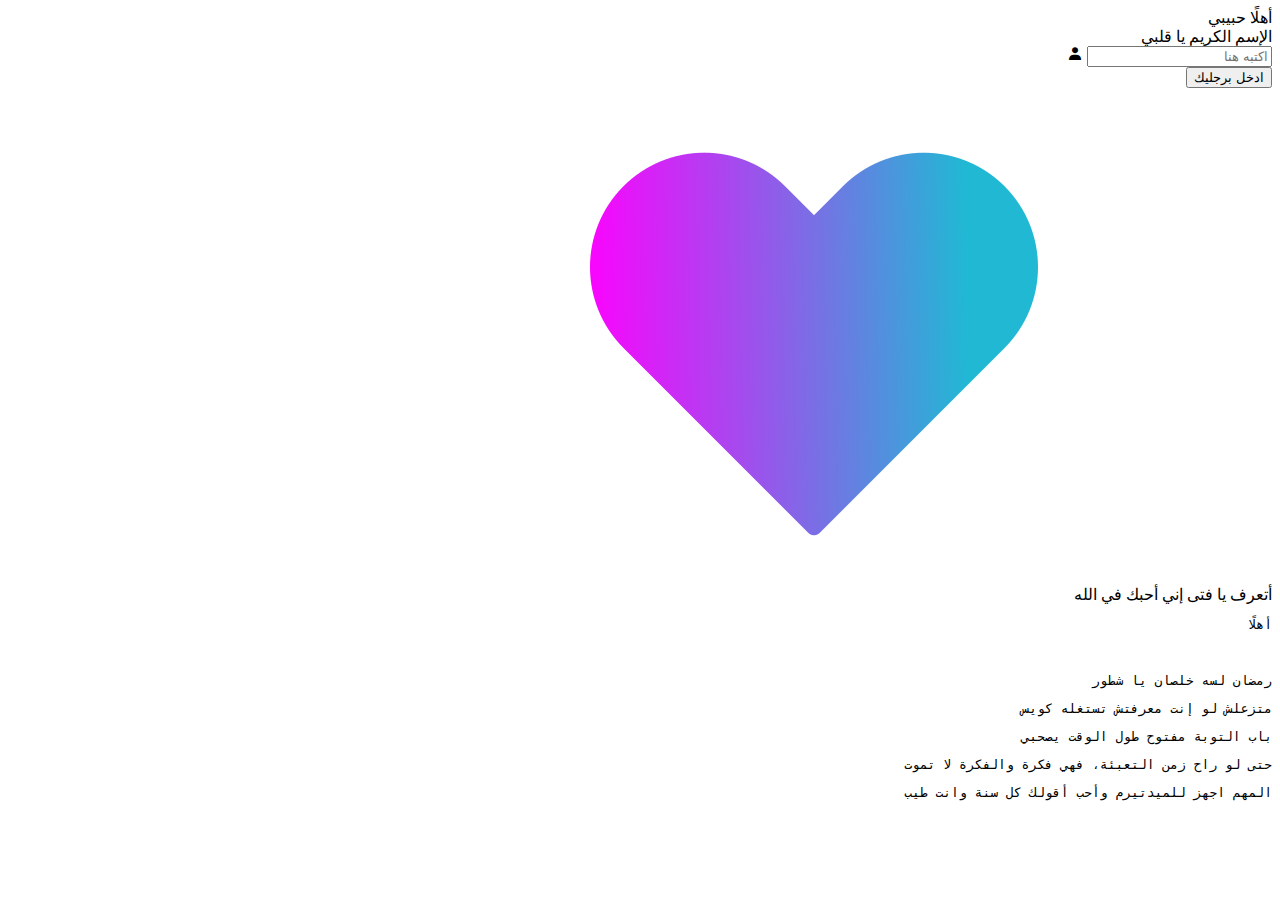
==== index.html @ 039098e2 "Add files via upload" ====
<!DOCTYPE html>
<html lang="ar" dir="rtl">
<head>
    <meta charset="UTF-8">
    <meta name="viewport" content="width=device-width, initial-scale=1.0">
    <link rel="website icon" href="cat.jpg">
    <link rel="stylesheet" href="C:\Users\DELL\Desktop\CS\style.css">
    <link rel="sctriptsheet" href="C:\Users\DELL\Desktop\CS\index.js">
    <link href='https://unpkg.com/boxicons@2.1.4/css/boxicons.min.css' rel='stylesheet'>
    <link rel="stylesheet" href="https://fonts.google.com/noto/specimen/Noto+Sans+Arabic">
    <link rel="preconnect" href="https://fonts.googleapis.com">
    <link rel="preconnect" href="https://fonts.gstatic.com" crossorigin>
    <link href="https://fonts.googleapis.com/css2?family=Noto+Serif+Hentaigana:wght@200..900&family=Tajawal:wght@200;300;400;500;700;800;900&display=swap" rel="stylesheet">
    <link href="https://fontawesome.com/">

</head>
<body>
<div class="all"></div>
    <div class="landpage" id="landpage"></div>
        <div class="container">
            <form action="" id="form">
                <div class="mbark">أهلًا حبيبي</div>
                <div class="name">الإسم الكريم يا قلبي</div>
                <div class="input-box">
                    <input type="text" id="text" placeholder="اكتبه هنا" required>
                    <i class='bx bxs-user'>
                    </i>
                
                </div>
                <button type="submit" class="btn" id="btn">
                    <script src="index.js"></script>
                    ادخل برجليك
                </button>
                <div class="note">
                    أتعرف يا فتى إني أحبك في الله 
                    <img src="heart.png" class="heart">
                </div>
            </form>
        </div>
    <audio id="audioPlayer" src="Allah-Akbar.mp3"></audio>
        <div id="output"></div>
    <div class="cont-tem" id="cont-tem">
        <div id="terminal" class="terminal">
            <div class="circle-1"></div>
            <div class="circle-2"></div>
            <div class="circle-3"></div>
            <div class="before-text"></div>
            <div class="anim-text">
                <pre><p>أهلًا</p><span>&nbsp;</span></pre>
                <pre><p>رمضان لسه خلصان يا شطور</p></pre>
                <pre><p>متزعلش لو إنت معرفتش تستغله كويس</p></pre>
                <pre><p>باب التوبة مفتوح طول الوقت يصحبي</p></pre>
                <pre><p>حتى لو راح زمن التعبئة، فهي فكرة والفكرة لا تموت</p></pre>
                <pre><p>المهم اجهز للميدتيرم وأحب أقولك كل سنة وانت طيب</p></pre>
            </div>
        </div>
    </div>

</body>
</html>
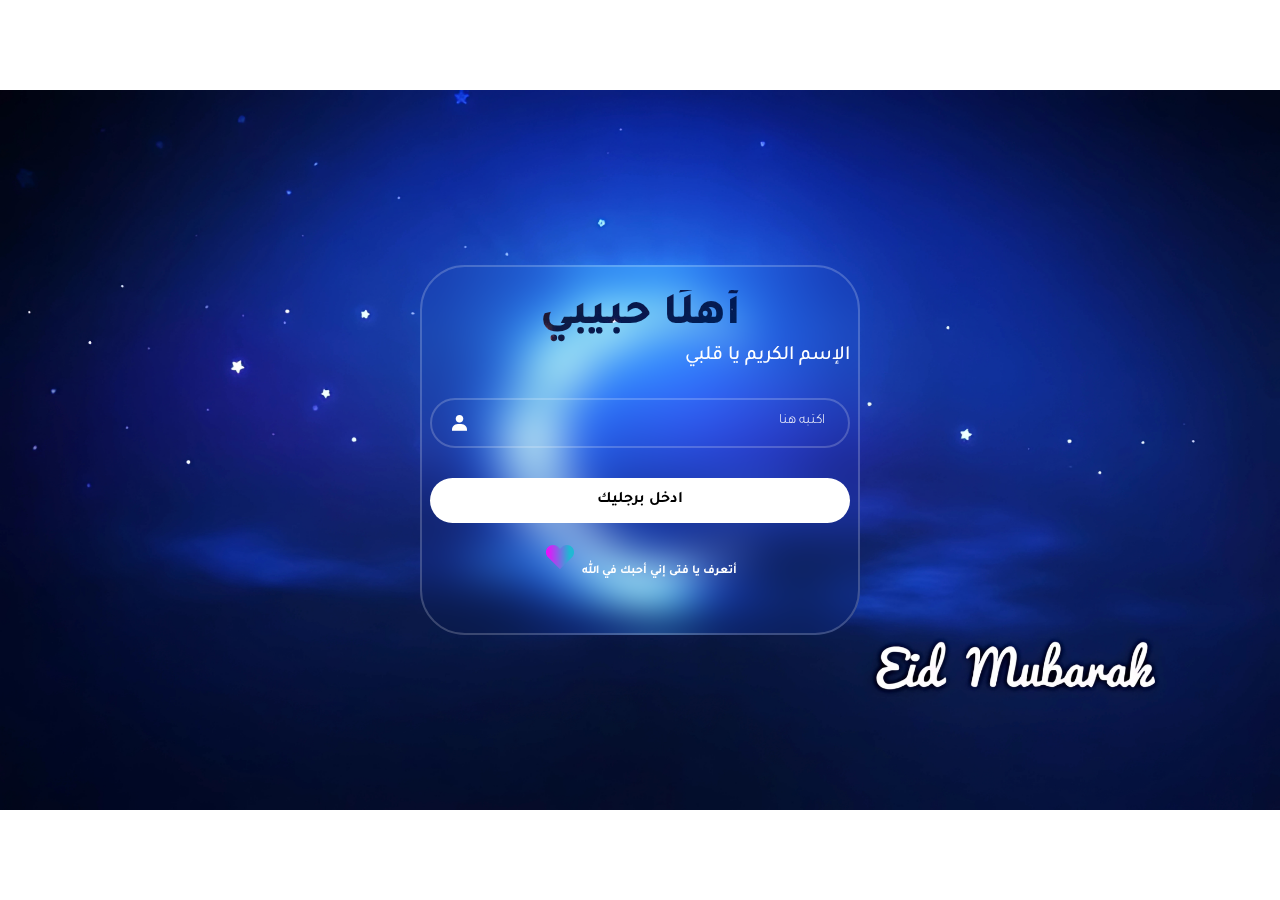
==== commit 78388cd7: "index.html" ====
--- a/index.html
+++ b/index.html
@@ -4,8 +4,8 @@
     <meta charset="UTF-8">
     <meta name="viewport" content="width=device-width, initial-scale=1.0">
     <link rel="website icon" href="cat.jpg">
-    <link rel="stylesheet" href="C:\Users\DELL\Desktop\CS\style.css">
-    <link rel="sctriptsheet" href="C:\Users\DELL\Desktop\CS\index.js">
+    <link rel="stylesheet" href="style.css">
+    <link rel="sctriptsheet" href="index.js">
     <link href='https://unpkg.com/boxicons@2.1.4/css/boxicons.min.css' rel='stylesheet'>
     <link rel="stylesheet" href="https://fonts.google.com/noto/specimen/Noto+Sans+Arabic">
     <link rel="preconnect" href="https://fonts.googleapis.com">
@@ -57,4 +57,4 @@
     </div>
 
 </body>
-</html>+</html>
--- a/style.css
+++ b/style.css
@@ -0,0 +1,218 @@
+@import url(https://alfont.com/);
+*{
+  margin: 0;
+  padding: 0;
+  box-sizing: border-box;
+}
+body {
+    min-height: 100vh;
+    justify-content: center;
+    align-items: center;
+    justify-items: center;
+    align-content: center;
+    background-image:url('moon.png');
+    background-attachment: fixed;
+    background-position: center;
+    background-size: 100%;
+    background-repeat: no-repeat;
+}
+.container{
+    width: 440px;
+    height: 370px;
+    background: rgb(17, 17, 113);
+    background: transparent;
+    border: 2px solid rgba(255, 255, 255, .2);
+    backdrop-filter: blur(20px);
+    box-shadow: 0 0 10 rgba(0, 0, 0, .2);
+    color: rgb(255, 255, 255);
+    border-radius: 45px;
+    padding: 8px;
+}
+.mbark{
+    font-family: "Tajawal", sans-serif;
+    font-weight: 800;
+    font-style: normal;
+    font-size: 45px;
+    text-align: center;
+    margin-top: 15px;
+    background-image: url(font.jpg);
+    -webkit-background-clip: text;
+    color: transparent;
+}
+.name{
+  font-size: 20px;
+  font-family: "Tajawal", sans-serif;
+  font-weight: 450;
+}
+.container .input-box{
+    width: 100%;
+    position: relative;
+    height: 50px;
+    margin: 30px 0;
+}
+.input-box input{
+    width: 100%;
+    height: 100%;
+    background: transparent;
+    border: none;
+    outline: none;
+    border: 2px solid rgba(255, 255, 255, .2);
+    border-radius: 40px;
+    font-size: 16px;
+    color: #fff;
+    padding: 15px 23px 18px 20px;
+    font-family: "Tajawal", sans-serif;
+    font-weight: 400;
+}
+.input-box input::placeholder{
+    color: #fff;
+    font-size: 14px;
+    font-family: "Tajawal", sans-serif;
+    font-weight: 300;
+}
+.input-box i{
+    position: absolute;
+    right: 20px;
+    top: 50%;
+    transform: translateY(-50%);
+    margin-right: 360px;
+    font-size: 20px;
+}
+.container .btn{
+    width: 100%;
+    height: 45px;
+    z-index: 1;
+    background: #fff;
+    border: none;
+    outline: none;
+    border-radius: 45px;
+    text-align: center;
+    align-items: center;
+    box-shadow: 0 0 10 0 rgba(0, 0, 0, .1);
+    cursor: pointer;
+    font-size: 16px;
+    font-family: "Tajawal", sans-serif;
+    font-weight: 600;
+}
+.note{
+    font-size: 12px;
+    font-family: "Tajawal", sans-serif;
+    font-weight: 550;
+    text-align: center;
+    padding-top: 18px;
+}
+.container .note .heart{
+    background-size: 6%;
+    width: 32px;
+    height: 32px;
+    margin-right: 3px;
+}
+.cont-tem{
+    display: none;
+}
+.cont-tem::after{
+    height: 100%;
+    width: 100%;
+    z-index: 5001;
+}
+.terminal{
+    align-items: center;
+    justify-content: center;
+    width: 90%;
+    position: fixed;
+    bottom: 29%;
+    left: -260px;
+    z-index: 5002;
+}
+.anim-text{
+    position: relative;
+    width: 500px;
+    max-width: 600px;
+    border-radius: 6px;
+    padding-top: 45px;
+    margin-top: 8px;
+    overflow: hidden;
+    background-color: rgb(15, 15, 16);
+    transform: translateY(-3px);
+    box-shadow: 0 4px 17px rgba(0, 0, 0, 0.35);
+}
+.anim-text::before{
+    content: "\2022 \2022 \2022";
+    position: absolute;
+    top: 0;
+    left: 0;
+    height: 4px;
+    background: rgb(58, 58, 58);
+    color: #c2c3c4;
+    width: 100%;
+    font-size: 2rem;
+    line-height: 0;
+    padding: 14px 0;
+    text-indent: 4px;
+}
+.anim-text pre{
+    display: flex;
+    flex-direction: row;
+    font-family: SFMono-Regular, Consolas, Liberation Mono, Menlo, monospace;
+    color: lime;
+    padding: 0 1rem 1rem;
+    margin: 0;
+}
+.anim-text pre p{
+    white-space: nowrap;
+    overflow: hidden;
+}
+.anim-text pre:nth-child(1) p{
+    width: 3.5em;
+    animation: typing  0.5s steps(30, end);
+}
+.anim-text pre:nth-child(2) p{
+    animation: typing2 3s steps(50, end);
+}
+.anim-text pre:nth-child(3) p{
+  animation: typing2 5.5s steps(50, end);
+}
+.anim-text pre:nth-child(4) p{
+  animation: typing2 8s steps(50, end);
+}
+.anim-text pre:nth-child(5) p{
+  animation: typing2 10.5s steps(50, end);
+}
+.anim-text pre:nth-child(6) p{
+  animation: typing2 13s steps(50, end);
+}
+span {
+  display: block;
+  padding: 1px 0px;
+  background-color: lime;
+  animation: blink 0.8s infinite;
+}
+.landpage{
+    height: 100vh;
+    width: 100%;
+    backdrop-filter: blur(20px);
+    color: rgb(255, 255, 255);
+    z-index: 5000;
+    display: none;
+}
+@keyframes typing  {
+  from {
+    width: 0;
+  }
+}
+@keyframes typing2 {
+  0% {
+    width: 0;
+  }
+  40% {
+    width: 0;
+  }
+  100% {
+    width: 500px;
+  }
+}
+@keyframes blink {
+  to {
+    opacity: 0.3;
+  }
+}